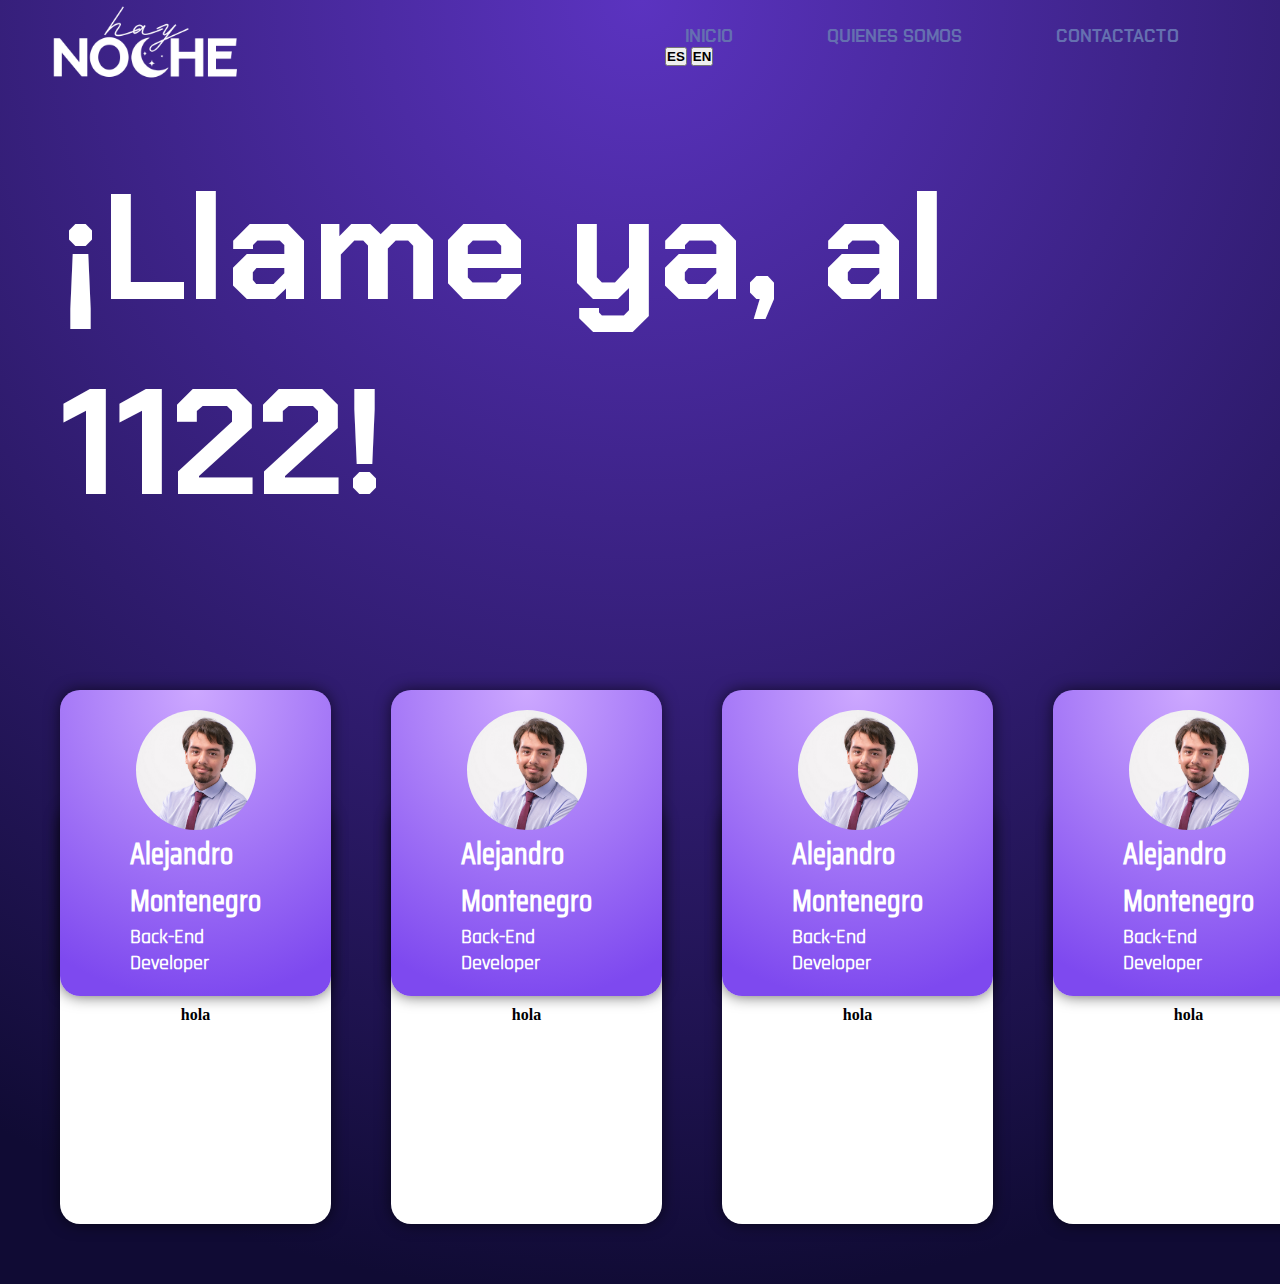
==== pages/page_contacto.html @ fcec0e9d "aa" ====
<!DOCTYPE HTML>
<html xml:lang="en">
<head>
    <meta http-equiv="Content-Type" content="text/html;charset=UTF-8">
    <link rel="stylesheet" href="../CSS/style_general.css">
    <link rel="stylesheet" href="../CSS/contacto/style_contacto.css">
    <title>Contacto</title>
</head>
<body>
<header>
    <div class="header-container-logo">
        <img src="../assets/images/logo/Logo.png">
    </div>
    <nav class="header-container-navbar">
        <ul>
            <li><a href="../index.html">INICIO</a></li>
            <li><a href="">QUIENES SOMOS</a></li>
            <li><a href="">CONTACTACTO</a></li>
            <li>
                <div>
                    <button>
                        <h4>ES</h4>
                    </button>
                    <button>
                        <h4>EN</h4>
                    </button>
                </div>
            </li>
        </ul>
    </nav>
</header>
<main>
    <div class="title-container">
        <h1>
            ¡Llame ya, al 1122!
        </h1>
    </div>
    <div class="profiles-container">
        <div class="card-container">
            <div class="card-profile-container shadow-border">
                <img src="../assets/images/contacto/profile/Alejandro_Montenegro.jpg">
                <h2>Alejandro Montenegro</h2>
                <h3>Back-End Developer</h3>
            </div>
            <div class="card-info-container shadow-border">
                <h4>hola</h4>
            </div>
        </div>

        <div class="card-container">
            <div class="card-profile-container shadow-border">
                <img src="../assets/images/contacto/profile/Alejandro_Montenegro.jpg">
                <h2>Alejandro Montenegro</h2>
                <h3>Back-End Developer</h3>
            </div>
            <div class="card-info-container shadow-border">
                <h4>hola</h4>
            </div>
        </div>

        <div class="card-container">
            <div class="card-profile-container shadow-border">
                <img src="../assets/images/contacto/profile/Alejandro_Montenegro.jpg">
                <h2>Alejandro Montenegro</h2>
                <h3>Back-End Developer</h3>
            </div>
            <div class="card-info-container shadow-border">
                <h4>hola</h4>
            </div>
        </div>

        <div class="card-container">
            <div class="card-profile-container shadow-border">
                <img src="../assets/images/contacto/profile/Alejandro_Montenegro.jpg">
                <h2>Alejandro Montenegro</h2>
                <h3>Back-End Developer</h3>
            </div>
            <div class="card-info-container shadow-border">
                <h4>hola</h4>
            </div>
        </div>
    </div>
</main>
</body>
</html>
---- CSS/style_general.css ----
:root{
    --back-main : radial-gradient(101.25% 101.25% at 50% 0%, #5b33c0 0%, #100B34 100%);
    --back-secondary: radial-gradient(100% 101.25% at 50% 0%, #CDA8FF 0%, #7E49EF 100%);
}
@font-face {
    font-family: op1;
    src: url("../assets/fonts/Chakra_Petch/ChakraPetch-Bold.ttf");
}
@font-face {
    font-family: op2;
    src: url("../assets/fonts/Saira_Condensed/SairaCondensed-Regular.ttf");
}
@font-face {
    font-family: op3;
    src: url("../assets/fonts/Rajdhani/Rajdhani-Regular.ttf");
}
@font-face {
    font-family: op1;
    src: url("../assets/fonts/Chakra_Petch/ChakraPetch-Bold.ttf");
}

*{
    padding: 0px;
    margin: 0px;
}
h1 {
    font-size: 50px;
    font-family: op1;
    color: white;
}
h2 {
    font-size: 30px;
    font-family: op2;
    color: white;
}
h3 {
    font-size: 20px;
    font-family: op3;
    color: white;
}


body {
    min-height: 100vh;
    background: var(--back-main);
}
header {
    display: grid;
    grid-template-columns: 1fr 1fr;
    width: 100%;
    height: 90px;
    padding: 0px 50px 0px 50px;
    box-sizing: border-box;
}
.header-container-logo {
    display: flex;
    align-items: center;
}
.header-container-logo > img {
    height: 90px;
}
.header-container-navbar {
    display: flex;
    justify-content: right;
    align-items: center;
}
ul {
    list-style: none;
}
ul li {
    display: inline-block;
    padding: 0px 25px;
}
ul li > a {
    text-decoration: none;
    font-family: "op1";
    font-size: 17px;
    color: #6570b0;
    padding: 10px 20px;
}

ul li > a:hover {
    background-color: white;
    color: #171463FF;
    border-radius: 50px;
}
/*
.parallax {
    position: relative;
    display: flex;
    justify-content: center;
    align-items: center;
    height: 100vh;
}


.parallax img {
    position: absolute;
    top: 0;
    left: 0;
    width: 100%;
    pointer-events: none;
}
*/
---- CSS/contacto/style_contacto.css ----
main {
    display: flex;
    justify-content: center;
    align-items: center;
    flex-direction: column;
    height: 100%;

    padding: 60px;
}
.title-container {
    width: 100%;
    display: flex;
    justify-content: left;
    align-items: center;
    margin-bottom: 150px;
}
.title-container > h1 {
    font-size: 150px;
}
.profiles-container{
    display: flex;
    justify-content: space-around;
    align-items: center;
    width: 100%;
    gap: 60px;
    box-sizing: border-box;
}

.card-container {
    display: flex;
    justify-content: center;
    align-items: center;
    flex-direction: column;
    width: 100%;
}

.card-profile-container {
    display: flex;
    justify-content: center;
    align-items: center;
    flex-direction: column;

    background: var(--back-secondary);

    z-index: 1000;
    padding: 20px 70px;
}

.card-profile-container img {
    height: 120px;
    border-radius: 500px;
}

.card-info-container {
    width: 100%;
    display: flex;
    flex-direction: column;
    justify-content: center;
    align-items: center;
    margin-top: -190px;
    padding: 200px 20px;

    background: white;
    z-index: 2;

    box-sizing: border-box;
}

.shadow-border {
    border-radius: 20px;
    box-shadow: 0px 0px 15px rgba(0, 0, 0, 0.62);
}
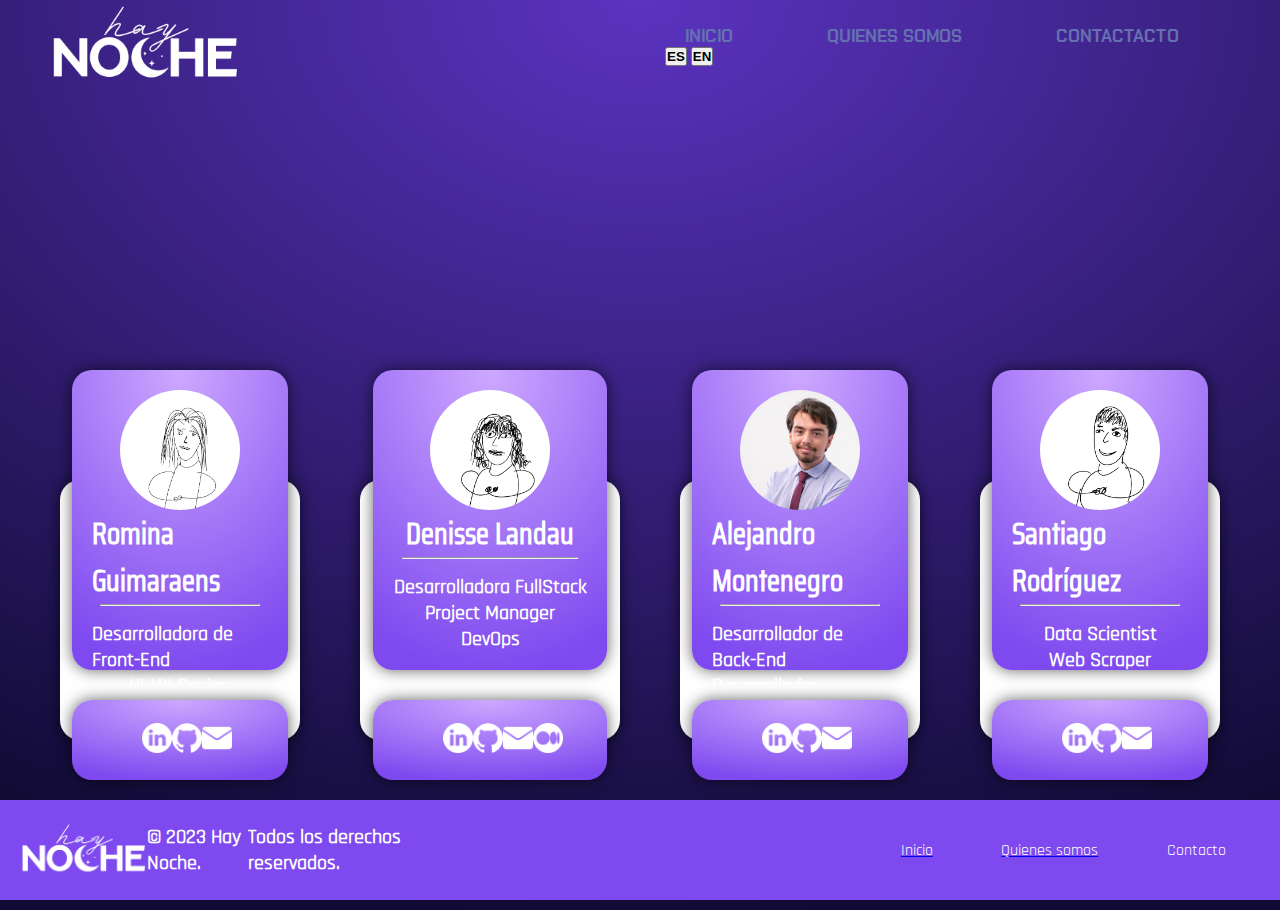
==== commit a99dc0d7: "cositas chidas" ====
--- a/pages/page_contacto.html
+++ b/pages/page_contacto.html
@@ -4,6 +4,7 @@
     <meta http-equiv="Content-Type" content="text/html;charset=UTF-8">
     <link rel="stylesheet" href="../CSS/style_general.css">
     <link rel="stylesheet" href="../CSS/contacto/style_contacto.css">
+    <link rel="icon" href="../assets/images/logo/loco_icon.png">
     <title>Contacto</title>
 </head>
 <body>
@@ -14,7 +15,7 @@
     <nav class="header-container-navbar">
         <ul>
             <li><a href="../index.html">INICIO</a></li>
-            <li><a href="">QUIENES SOMOS</a></li>
+            <li><a href="../pages/page_quienes_somos.html">QUIENES SOMOS</a></li>
             <li><a href="">CONTACTACTO</a></li>
             <li>
                 <div>
@@ -31,55 +32,127 @@
 </header>
 <main>
     <div class="title-container">
-        <h1>
-            ¡Llame ya, al 1122!
-        </h1>
+
     </div>
+
     <div class="profiles-container">
+        <!-- Romina -->
+        <div class="card-container">
+            <div class="card-profile-container shadow-border">
+                <img src="../assets/images/contacto/profile/romina.jpg">
+                <h2>Romina Guimaraens</h2>
+                <hr>
+                <h3>Desarrolladora de Front-End</h3>
+                <h3>UI-UX Design</h3>
+            </div>
+            <div class="card-info-container shadow-border">
+            </div>
+            <div class="card-links-container shadow-border">
+                <a href="https://www.linkedin.com/in/alejandro-montenegro-505233184">
+                    <img src="../assets/images/contacto/icons/linkedin.png">
+                </a>
+                <a href="https://github.com/rominaguimaraens">
+                    <img src="../assets/images/contacto/icons/github.png">
+                </a>
+                <a href="mailto: zeituniannicolas27@gmail.com">
+                    <img src="../assets/images/contacto/icons/email.png">
+                </a>
+            </div>
+        </div>
+
+        <!-- Denisse -->
+        <div class="card-container">
+            <div class="card-profile-container shadow-border">
+                <img src="../assets/images/contacto/profile/denisse.jpg">
+                <h2>Denisse Landau</h2>
+                <hr>
+                <h3>Desarrolladora FullStack</h3>
+                <h3>Project Manager</h3>
+                <h3>DevOps</h3>
+            </div>
+            <div class="card-info-container shadow-border">
+            </div>
+            <div class="card-links-container shadow-border">
+                <a href="https://www.linkedin.com/in/alejandro-montenegro-505233184">
+                    <img src="../assets/images/contacto/icons/linkedin.png">
+                </a>
+                <a href="https://github.com/PinkyWeat">
+                    <img src="../assets/images/contacto/icons/github.png">
+                </a>
+                <a href="mailto: zeituniannicolas27@gmail.com">
+                    <img src="../assets/images/contacto/icons/email.png">
+                </a>
+                <a href="https://medium.com/@denisselandau97">
+                    <img src="../assets/images/contacto/icons/medium.png">
+                </a>
+            </div>
+        </div>
+
+        <!-- Alejandro -->
         <div class="card-container">
             <div class="card-profile-container shadow-border">
                 <img src="../assets/images/contacto/profile/Alejandro_Montenegro.jpg">
                 <h2>Alejandro Montenegro</h2>
-                <h3>Back-End Developer</h3>
+                <hr>
+                <h3>Desarrollador de Back-End</h3>
+                <h3>Desarrollador FullStack</h3>
             </div>
             <div class="card-info-container shadow-border">
-                <h4>hola</h4>
+            </div>
+            <div class="card-links-container shadow-border">
+                <a href="https://www.linkedin.com/in/alejandro-montenegro-505233184">
+                    <img src="../assets/images/contacto/icons/linkedin.png">
+                </a>
+                <a href="https://github.com/Robloxhackerman">
+                    <img src="../assets/images/contacto/icons/github.png">
+                </a>
+                <a href="mailto: zeituniannicolas27@gmail.com">
+                    <img src="../assets/images/contacto/icons/email.png">
+                </a>
             </div>
         </div>
 
+        <!-- Santiago -->
         <div class="card-container">
             <div class="card-profile-container shadow-border">
-                <img src="../assets/images/contacto/profile/Alejandro_Montenegro.jpg">
-                <h2>Alejandro Montenegro</h2>
-                <h3>Back-End Developer</h3>
+                <img src="../assets/images/contacto/profile/santiago.jpg">
+                <h2>Santiago Rodríguez</h2>
+                <hr>
+                <h3>Data Scientist</h3>
+                <h3>Web Scraper</h3>
             </div>
             <div class="card-info-container shadow-border">
-                <h4>hola</h4>
             </div>
-        </div>
-
-        <div class="card-container">
-            <div class="card-profile-container shadow-border">
-                <img src="../assets/images/contacto/profile/Alejandro_Montenegro.jpg">
-                <h2>Alejandro Montenegro</h2>
-                <h3>Back-End Developer</h3>
-            </div>
-            <div class="card-info-container shadow-border">
-                <h4>hola</h4>
-            </div>
-        </div>
-
-        <div class="card-container">
-            <div class="card-profile-container shadow-border">
-                <img src="../assets/images/contacto/profile/Alejandro_Montenegro.jpg">
-                <h2>Alejandro Montenegro</h2>
-                <h3>Back-End Developer</h3>
-            </div>
-            <div class="card-info-container shadow-border">
-                <h4>hola</h4>
+            <div class="card-links-container shadow-border">
+                <a href="https://www.linkedin.com/in/alejandro-montenegro-505233184">
+                    <img src="../assets/images/contacto/icons/linkedin.png">
+                </a>
+                <a href="https://github.com/santirodriguezzz">
+                    <img src="../assets/images/contacto/icons/github.png">
+                </a>
+                <a href="mailto: zeituniannicolas27@gmail.com">
+                    <img src="../assets/images/contacto/icons/email.png">
+                </a>
             </div>
         </div>
     </div>
 </main>
+<footer>
+    <div class="footer-container-display">
+        <img class="logo-footer" src="../assets/images/logo/Logo.png">
+        <h3>© 2023 Hay Noche. </h3>
+        <h3>Todos los derechos reservados.</h3>
+    </div>
+    <div class="footer-container-display"></div>
+    <div class="footer-container-display">
+        <a href=../index.html"">
+            <p>Inicio</p>
+        </a>
+        <a href="../pages/page_quienes_somos.html">
+            <p>Quienes somos</p>
+        </a>
+        <p>Contacto</p>
+    </div>
+</footer>
 </body>
 </html>--- a/CSS/style_general.css
+++ b/CSS/style_general.css
@@ -1,6 +1,6 @@
 :root{
     --back-main : radial-gradient(101.25% 101.25% at 50% 0%, #5b33c0 0%, #100B34 100%);
-    --back-secondary: radial-gradient(100% 101.25% at 50% 0%, #CDA8FF 0%, #7E49EF 100%);
+    --back-secondary: radial-gradient(100% 101.25% at 50% 0%, #CDA8FF 0%, #7e49ef 100%);
 }
 @font-face {
     font-family: op1;
@@ -15,8 +15,8 @@
     src: url("../assets/fonts/Rajdhani/Rajdhani-Regular.ttf");
 }
 @font-face {
-    font-family: op1;
-    src: url("../assets/fonts/Chakra_Petch/ChakraPetch-Bold.ttf");
+    font-family: op4;
+    src: url("../assets/fonts/Genos/Genos-VariableFont_wght.ttf");
 }
 
 *{
@@ -38,7 +38,11 @@
     font-family: op3;
     color: white;
 }
-
+p {
+    font-size: 16px;
+    color: white;
+    font-family: op3;
+}
 
 body {
     min-height: 100vh;
@@ -84,6 +88,31 @@
     color: #171463FF;
     border-radius: 50px;
 }
+
+footer {
+    height: 100px;
+    width: 100%;
+    bottom: 0;
+    background: #7E49EFFF;
+
+    display: grid;
+    grid-template-columns: 1fr 1fr  1fr;
+    column-gap: 30px;
+    position: fixed;
+
+    box-sizing: border-box;
+    padding: 20px;
+}
+
+.footer-container-display {
+    display: flex;
+    justify-content: space-around;
+    align-items: center;
+
+}
+.logo-footer {
+    height: 60px;
+}
 /*
 .parallax {
     position: relative;
--- a/CSS/contacto/style_contacto.css
+++ b/CSS/contacto/style_contacto.css
@@ -13,6 +13,7 @@
     justify-content: left;
     align-items: center;
     margin-bottom: 150px;
+    flex-direction: column;
 }
 .title-container > h1 {
     font-size: 150px;
@@ -23,7 +24,10 @@
     align-items: center;
     width: 100%;
     gap: 60px;
+    padding: 70px 0px;
     box-sizing: border-box;
+
+    border-radius: 40px;
 }
 
 .card-container {
@@ -32,18 +36,24 @@
     align-items: center;
     flex-direction: column;
     width: 100%;
+    max-width: 420px;
 }
 
 .card-profile-container {
     display: flex;
-    justify-content: center;
+    justify-content: flex-start;
     align-items: center;
     flex-direction: column;
-
     background: var(--back-secondary);
-
     z-index: 1000;
-    padding: 20px 70px;
+    padding: 20px;
+    width: 90%;
+    height: 300px;
+    box-sizing: border-box;
+}
+hr {
+    width: 90%;
+    margin-bottom: 15px;
 }
 
 .card-profile-container img {
@@ -58,13 +68,48 @@
     justify-content: center;
     align-items: center;
     margin-top: -190px;
-    padding: 200px 20px;
+
+    height: 260px;
 
     background: white;
     z-index: 2;
 
     box-sizing: border-box;
 }
+.card-info-info {
+    width: 100%;
+    display: flex;
+    justify-content: space-around;
+    align-items: center;
+    box-sizing: border-box;
+    padding: 20px;
+    margin-top: 20px;
+}
+.card-info-info img{
+    height: 50px;
+}
+.card-links-container{
+    display: flex;
+    justify-content: space-around;
+    align-items: center;
+    background: var(--back-secondary);
+    z-index: 1000;
+    width: 90%;
+    margin-top: -40px;
+    height: 80px;
+    box-sizing: border-box;
+    padding: 20px 70px;
+
+}
+
+.card-links-container img {
+    height: 30px;
+}
+
+.card-info-info h3 {
+    color: #6570b0 !important;
+}
+
 
 .shadow-border {
     border-radius: 20px;
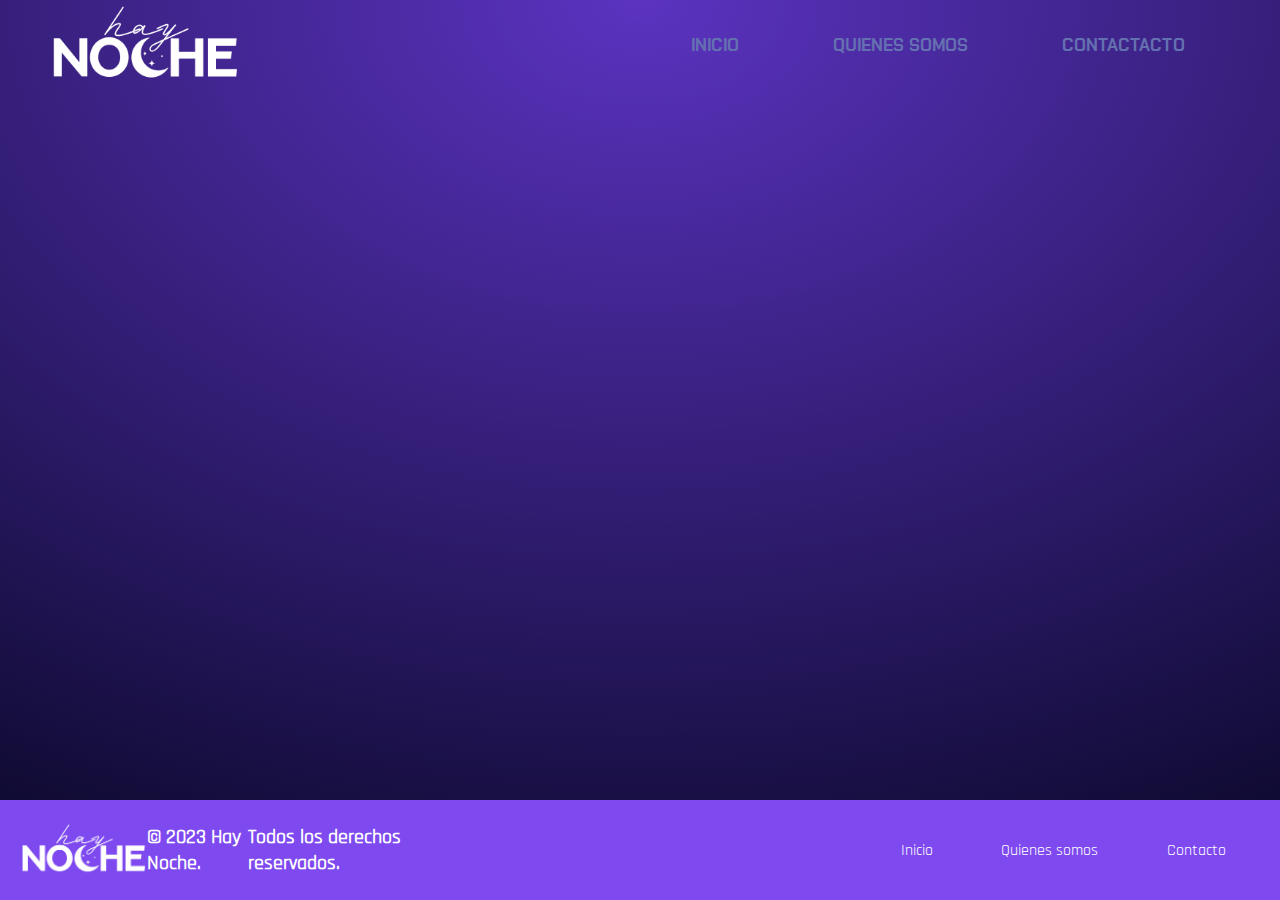
==== commit 88e9fae6: "aaaa" ====
--- a/pages/page_contacto.html
+++ b/pages/page_contacto.html
@@ -1,9 +1,8 @@
 <!DOCTYPE HTML>
-<html xml:lang="en">
+<html lang="en">
 <head>
     <meta http-equiv="Content-Type" content="text/html;charset=UTF-8">
     <link rel="stylesheet" href="../CSS/style_general.css">
-    <link rel="stylesheet" href="../CSS/contacto/style_contacto.css">
     <link rel="icon" href="../assets/images/logo/loco_icon.png">
     <title>Contacto</title>
 </head>
@@ -15,127 +14,22 @@
     <nav class="header-container-navbar">
         <ul>
             <li><a href="../index.html">INICIO</a></li>
-            <li><a href="../pages/page_quienes_somos.html">QUIENES SOMOS</a></li>
-            <li><a href="">CONTACTACTO</a></li>
-            <li>
-                <div>
-                    <button>
-                        <h4>ES</h4>
-                    </button>
-                    <button>
-                        <h4>EN</h4>
-                    </button>
-                </div>
-            </li>
+            <li><a href="./page_quienes_somos.html">QUIENES SOMOS</a></li>
+            <li><a href="./page_contacto.html">CONTACTACTO</a></li>
         </ul>
     </nav>
 </header>
 <main>
-    <div class="title-container">
-
+    <!--
+    <div class="parallax">
+        <h1>Hola</h1>
+        <img src="./resources/img/luna.png">
+        <img src="./resources/img/a.png">
+        <img src="./resources/PSD/b.png">
+        <img src="./resources/img/people_left.png">
+        <img src="./resources/img/people_right.png">
     </div>
-
-    <div class="profiles-container">
-        <!-- Romina -->
-        <div class="card-container">
-            <div class="card-profile-container shadow-border">
-                <img src="../assets/images/contacto/profile/romina.jpg">
-                <h2>Romina Guimaraens</h2>
-                <hr>
-                <h3>Desarrolladora de Front-End</h3>
-                <h3>UI-UX Design</h3>
-            </div>
-            <div class="card-info-container shadow-border">
-            </div>
-            <div class="card-links-container shadow-border">
-                <a href="https://www.linkedin.com/in/alejandro-montenegro-505233184">
-                    <img src="../assets/images/contacto/icons/linkedin.png">
-                </a>
-                <a href="https://github.com/rominaguimaraens">
-                    <img src="../assets/images/contacto/icons/github.png">
-                </a>
-                <a href="mailto: zeituniannicolas27@gmail.com">
-                    <img src="../assets/images/contacto/icons/email.png">
-                </a>
-            </div>
-        </div>
-
-        <!-- Denisse -->
-        <div class="card-container">
-            <div class="card-profile-container shadow-border">
-                <img src="../assets/images/contacto/profile/denisse.jpg">
-                <h2>Denisse Landau</h2>
-                <hr>
-                <h3>Desarrolladora FullStack</h3>
-                <h3>Project Manager</h3>
-                <h3>DevOps</h3>
-            </div>
-            <div class="card-info-container shadow-border">
-            </div>
-            <div class="card-links-container shadow-border">
-                <a href="https://www.linkedin.com/in/alejandro-montenegro-505233184">
-                    <img src="../assets/images/contacto/icons/linkedin.png">
-                </a>
-                <a href="https://github.com/PinkyWeat">
-                    <img src="../assets/images/contacto/icons/github.png">
-                </a>
-                <a href="mailto: zeituniannicolas27@gmail.com">
-                    <img src="../assets/images/contacto/icons/email.png">
-                </a>
-                <a href="https://medium.com/@denisselandau97">
-                    <img src="../assets/images/contacto/icons/medium.png">
-                </a>
-            </div>
-        </div>
-
-        <!-- Alejandro -->
-        <div class="card-container">
-            <div class="card-profile-container shadow-border">
-                <img src="../assets/images/contacto/profile/Alejandro_Montenegro.jpg">
-                <h2>Alejandro Montenegro</h2>
-                <hr>
-                <h3>Desarrollador de Back-End</h3>
-                <h3>Desarrollador FullStack</h3>
-            </div>
-            <div class="card-info-container shadow-border">
-            </div>
-            <div class="card-links-container shadow-border">
-                <a href="https://www.linkedin.com/in/alejandro-montenegro-505233184">
-                    <img src="../assets/images/contacto/icons/linkedin.png">
-                </a>
-                <a href="https://github.com/Robloxhackerman">
-                    <img src="../assets/images/contacto/icons/github.png">
-                </a>
-                <a href="mailto: zeituniannicolas27@gmail.com">
-                    <img src="../assets/images/contacto/icons/email.png">
-                </a>
-            </div>
-        </div>
-
-        <!-- Santiago -->
-        <div class="card-container">
-            <div class="card-profile-container shadow-border">
-                <img src="../assets/images/contacto/profile/santiago.jpg">
-                <h2>Santiago Rodríguez</h2>
-                <hr>
-                <h3>Data Scientist</h3>
-                <h3>Web Scraper</h3>
-            </div>
-            <div class="card-info-container shadow-border">
-            </div>
-            <div class="card-links-container shadow-border">
-                <a href="https://www.linkedin.com/in/alejandro-montenegro-505233184">
-                    <img src="../assets/images/contacto/icons/linkedin.png">
-                </a>
-                <a href="https://github.com/santirodriguezzz">
-                    <img src="../assets/images/contacto/icons/github.png">
-                </a>
-                <a href="mailto: zeituniannicolas27@gmail.com">
-                    <img src="../assets/images/contacto/icons/email.png">
-                </a>
-            </div>
-        </div>
-    </div>
+    -->
 </main>
 <footer>
     <div class="footer-container-display">
@@ -145,14 +39,11 @@
     </div>
     <div class="footer-container-display"></div>
     <div class="footer-container-display">
-        <a href=../index.html"">
-            <p>Inicio</p>
-        </a>
-        <a href="../pages/page_quienes_somos.html">
-            <p>Quienes somos</p>
-        </a>
+        <p>Inicio</p>
+        <p>Quienes somos</p>
         <p>Contacto</p>
     </div>
 </footer>
 </body>
+<script src="./JS/parallax.js"></script>
 </html>--- a/CSS/style_general.css
+++ b/CSS/style_general.css
@@ -92,16 +92,15 @@
 footer {
     height: 100px;
     width: 100%;
+    background: #7E49EFFF;
     bottom: 0;
-    background: #7E49EFFF;
-
     display: grid;
     grid-template-columns: 1fr 1fr  1fr;
     column-gap: 30px;
     position: fixed;
-
     box-sizing: border-box;
     padding: 20px;
+    z-index: 100;
 }
 
 .footer-container-display {
